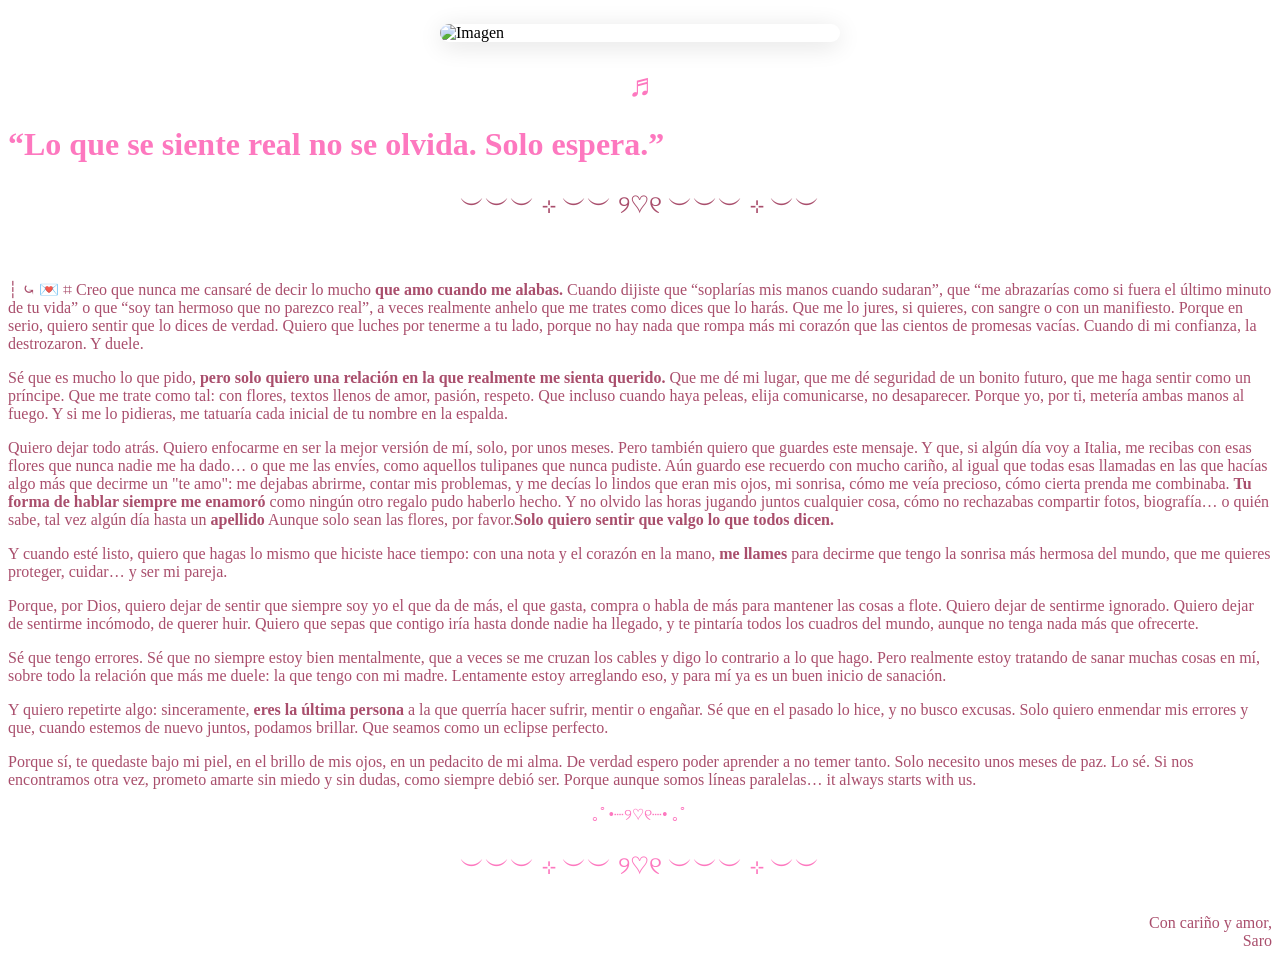
==== index.html @ d90b26c7 "Update and rename Saro project/bella.html to index.html" ====
<!DOCTYPE html>
<html lang="es">
<head>
  <meta charset="UTF-8" />
  <meta name="viewport" content="width=device-width, initial-scale=1.0"/>
  <title>Para Ella</title>
  <link rel="stylesheet" href="style.css">
  <style>
    .image-container {
      display: flex;
      justify-content: center;
      align-items: center;
      margin: 24px 0;
    }
    .centered-img {
      border-radius: 24px;
      width: 90vw;
      max-width: 400px;
      height: auto;
      box-shadow: 0 4px 24px rgba(0,0,0,0.12);
      display: block;
    }
    .play-button {
      display: block;
      margin: 0 auto 16px auto;
      font-size: 2rem;
      background: none;
      border: none;
      cursor: pointer;
      color: rgb(253, 120, 191);
      transition: transform 0.1s;
    }
    .play-button:active {
      transform: scale(1.1);
    }
  </style>
</head>
<body>
  <div class="container">
    <div class="image-container">
      <img src="pretty.img.webp" alt="Imagen" class="centered-img"/>
    </div>
    <audio id="bgMusic" src="The Neighbourhood - Reflections (Lyrics).mp3" type="audio/mpeg"></audio>
    <button class="play-button" onclick="document.getElementById('bgMusic').play()">
      ♬
    </button>

    <h1 style="color: rgb(253, 120, 191);">“Lo que se siente real no se olvida. Solo espera.”</h1>
    <div style="color: rgba(157, 54, 88, 0.88);">
      <p style="text-align: center; font-size: 25px" >︶︶︶ ⊹ ︶︶ ୨♡୧ ︶︶︶ ⊹ ︶︶</p>
      <br>
      <p>
        ┆ ⤿ 💌 ⌗ Creo que nunca me cansaré de decir lo mucho <b>que amo cuando me alabas.</b>
        Cuando dijiste que “soplarías mis manos cuando sudaran”, que “me abrazarías como si fuera el último minuto de tu vida” o que “soy tan hermoso que no parezco real”, a veces realmente anhelo que me trates como dices que lo harás. Que me lo jures, si quieres, con sangre o con un manifiesto.
        Porque en serio, quiero sentir que lo dices de verdad. Quiero que luches por tenerme a tu lado, porque no hay nada que rompa más mi corazón que las cientos de promesas vacías. Cuando di mi confianza, la destrozaron. Y duele.
      </p>
      <p>
        Sé que es mucho lo que pido, <b>pero solo quiero una relación en la que realmente me sienta querido.</b> Que me dé mi lugar, que me dé seguridad de un bonito futuro, que me haga sentir como un príncipe. Que me trate como tal: con flores, textos llenos de amor, pasión, respeto. Que incluso cuando haya peleas, elija comunicarse, no desaparecer.
        Porque yo, por ti, metería ambas manos al fuego. Y si me lo pidieras, me tatuaría cada inicial de tu nombre en la espalda.
      </p>
      <p>
        Quiero dejar todo atrás. Quiero enfocarme en ser la mejor versión de mí, solo, por unos meses. Pero también quiero que guardes este mensaje. Y que, si algún día voy a Italia, me recibas con esas flores que nunca nadie me ha dado… o que me las envíes, como aquellos tulipanes que nunca pudiste. Aún guardo ese recuerdo con mucho cariño, al igual que todas esas llamadas en las que hacías algo más que decirme un "te amo": me dejabas abrirme, contar mis problemas, y me decías lo lindos que eran mis ojos, mi sonrisa, cómo me veía precioso, cómo cierta prenda me combinaba.
        <b>Tu forma de hablar siempre me enamoró</b> como ningún otro regalo pudo haberlo hecho.
        Y no olvido las horas jugando juntos cualquier cosa, cómo no rechazabas compartir fotos, biografía… o quién sabe, tal vez algún día hasta un <b>apellido</b>
        Aunque solo sean las flores, por favor.<b>Solo quiero sentir que valgo lo que todos dicen.</b>
      </p>
      <p>
        Y cuando esté listo, quiero que hagas lo mismo que hiciste hace tiempo: con una nota y el corazón en la mano, <b>me llames</b> para decirme que tengo la sonrisa más hermosa del mundo, que me quieres proteger, cuidar… y ser mi pareja.
      </p>
      <p>
        Porque, por Dios, quiero dejar de sentir que siempre soy yo el que da de más, el que gasta, compra o habla de más para mantener las cosas a flote. Quiero dejar de sentirme ignorado. Quiero dejar de sentirme incómodo, de querer huir.
        Quiero que sepas que contigo iría hasta donde nadie ha llegado, y te pintaría todos los cuadros del mundo, aunque no tenga nada más que ofrecerte.
      </p>
      <p>
        Sé que tengo errores. Sé que no siempre estoy bien mentalmente, que a veces se me cruzan los cables y digo lo contrario a lo que hago. Pero realmente estoy tratando de sanar muchas cosas en mí, sobre todo la relación que más me duele: la que tengo con mi madre. Lentamente estoy arreglando eso, y para mí ya es un buen inicio de sanación.
      </p>
      <p>
        Y quiero repetirte algo: sinceramente, <b>eres la última persona</b> a la que querría hacer sufrir, mentir o engañar. Sé que en el pasado lo hice, y no busco excusas. Solo quiero enmendar mis errores y que, cuando estemos de nuevo juntos, podamos brillar. Que seamos como un eclipse perfecto.
      </p>
      <p>
        Porque sí, te quedaste bajo mi piel, en el brillo de mis ojos, en un pedacito de mi alma.
        De verdad espero poder aprender a no temer tanto. Solo necesito unos meses de paz. Lo sé.
        Si nos encontramos otra vez, prometo amarte sin miedo y sin dudas, como siempre debió ser. Porque aunque somos líneas paralelas… it always starts with us.
      </p>
      <p style="text-align: center; color: rgb(253, 120, 191);">｡ﾟ•┈୨♡୧┈• ｡ﾟ</p>
      <p style="text-align: center; color: rgb(253, 120, 191); font-size: 25px;">︶︶︶ ⊹ ︶︶ ୨♡୧ ︶︶︶ ⊹ ︶︶</p>
      <p style="text-align: right; margin-top: 2em;">
        Con cariño y amor,<br>
        Saro
      </p>
    </div>
  </div>
</body>
</html>
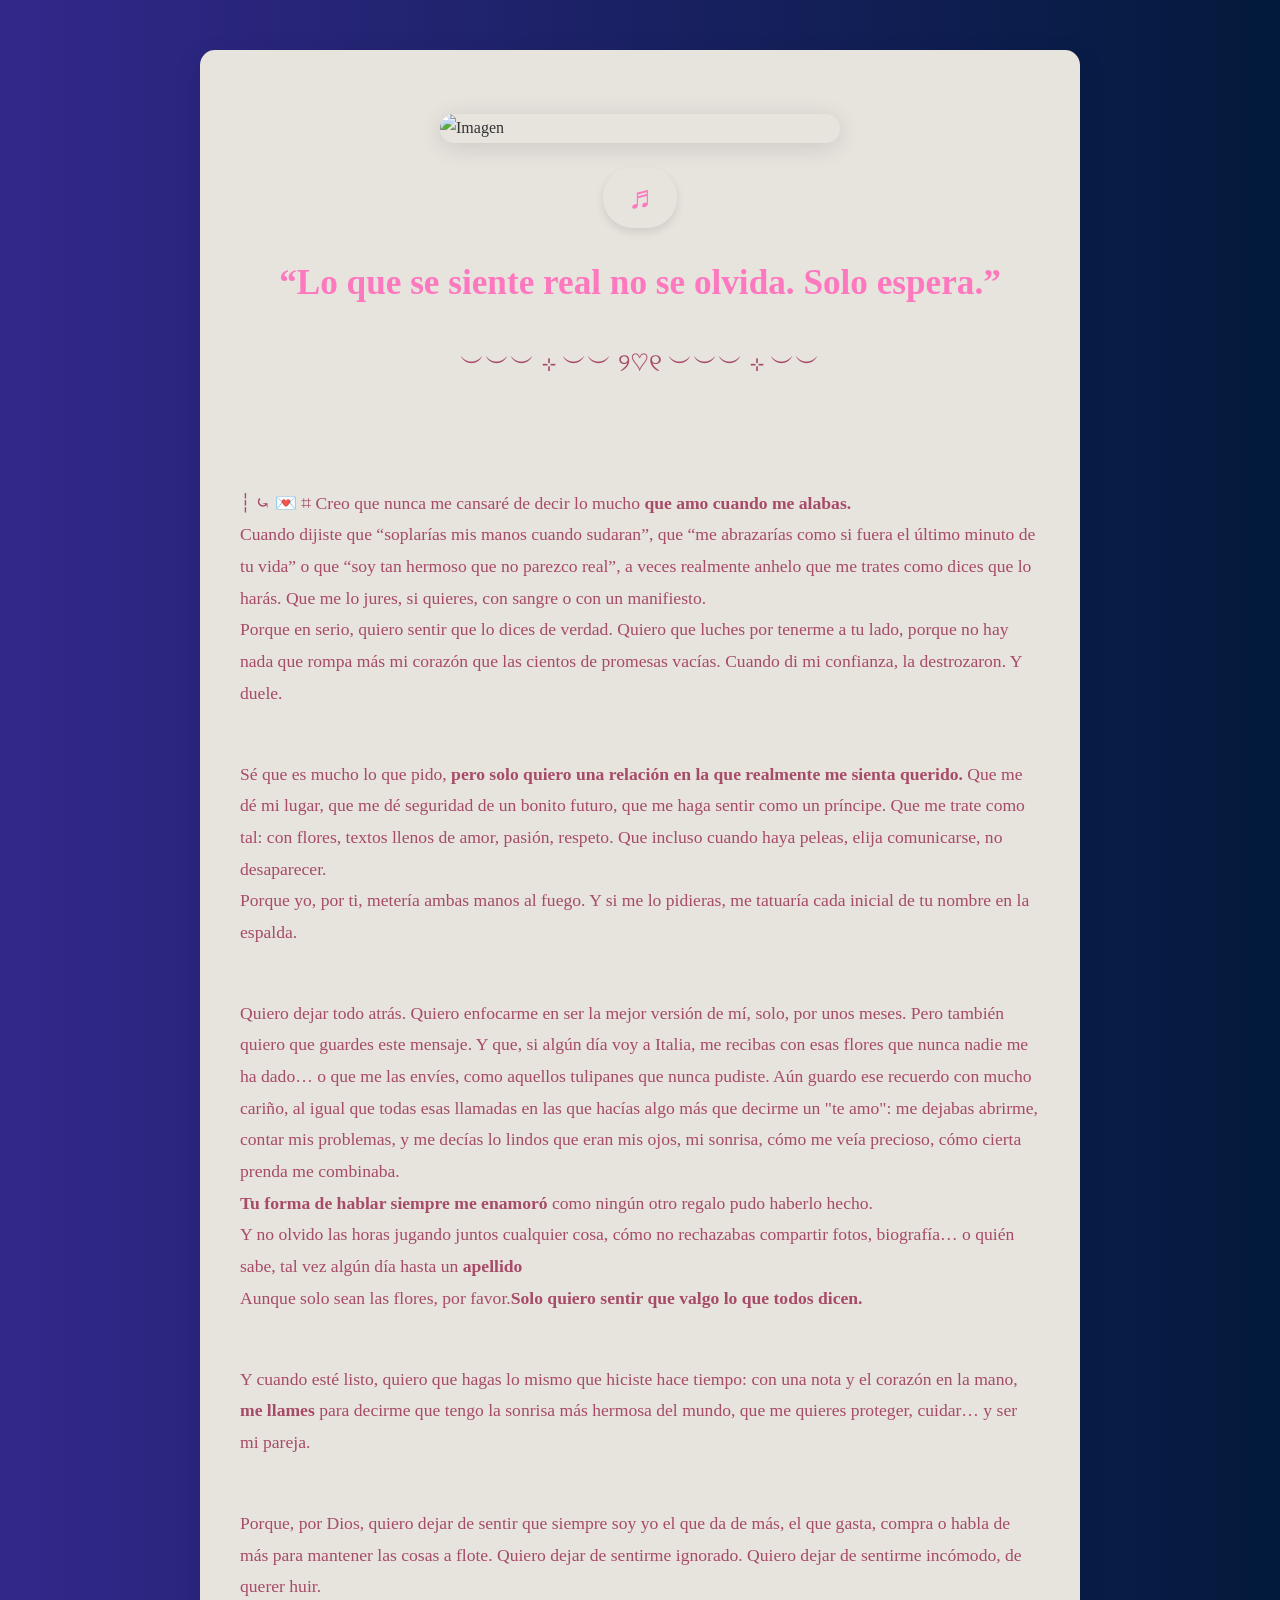
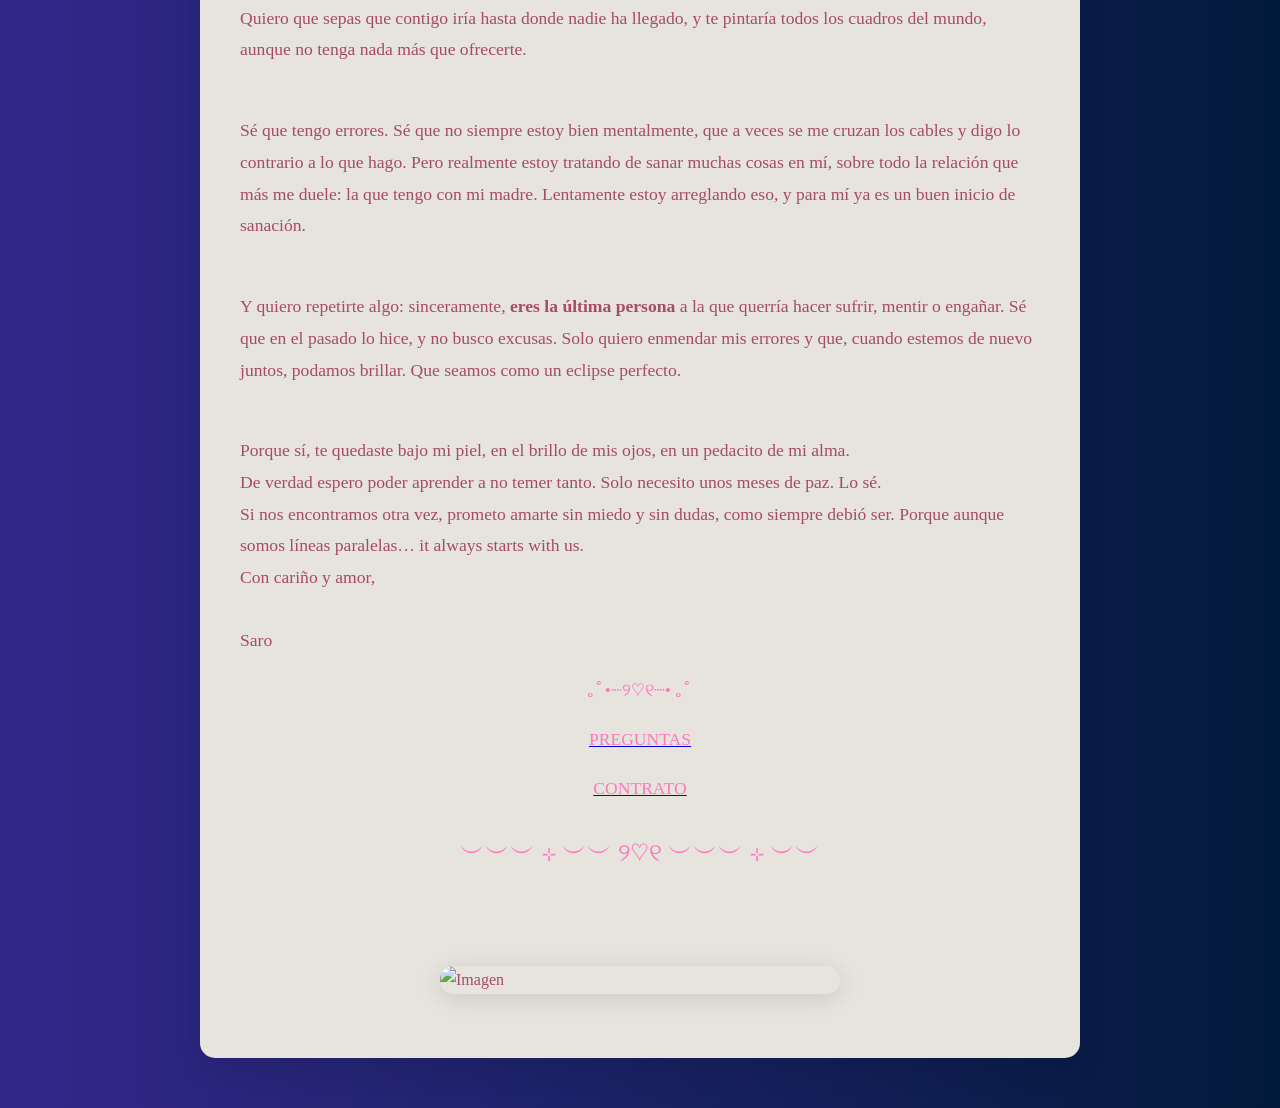
==== commit 1a0b9664: "Update index.html" ====
--- a/index.html
+++ b/index.html
@@ -38,7 +38,7 @@
 <body>
   <div class="container">
     <div class="image-container">
-      <img src="pretty.img.webp" alt="Imagen" class="centered-img"/>
+      <img src="imagen.webp" alt="Imagen" class="centered-img"/>
     </div>
     <audio id="bgMusic" src="The Neighbourhood - Reflections (Lyrics).mp3" type="audio/mpeg"></audio>
     <button class="play-button" onclick="document.getElementById('bgMusic').play()">
@@ -81,12 +81,16 @@
         Porque sí, te quedaste bajo mi piel, en el brillo de mis ojos, en un pedacito de mi alma.
         De verdad espero poder aprender a no temer tanto. Solo necesito unos meses de paz. Lo sé.
         Si nos encontramos otra vez, prometo amarte sin miedo y sin dudas, como siempre debió ser. Porque aunque somos líneas paralelas… it always starts with us.
-      </p>
+      Con cariño y amor,<br>
+        Saro</p>
       <p style="text-align: center; color: rgb(253, 120, 191);">｡ﾟ•┈୨♡୧┈• ｡ﾟ</p>
+      <a href="https://forms.gle/i7kCmWB3x3VLxB6L9"> <p style="text-align: center; color: rgb(253, 120, 191);">PREGUNTAS</p></a>
+      <a href="https://docs.google.com/document/d/1aIjX6siGWs7pikfRCEOLD743ly3jDRwEbgnNuQ87dYU/edit?usp=sharing"> <p style="text-align: center; color: rgb(253, 120, 191);">CONTRATO</p></a>
       <p style="text-align: center; color: rgb(253, 120, 191); font-size: 25px;">︶︶︶ ⊹ ︶︶ ୨♡୧ ︶︶︶ ⊹ ︶︶</p>
       <p style="text-align: right; margin-top: 2em;">
-        Con cariño y amor,<br>
-        Saro
+        <div class="image-container">
+      <img src="imagen1" alt="Imagen" class="centered-img"/>
+    </div> 
       </p>
     </div>
   </div>
--- a/style.css
+++ b/style.css
@@ -0,0 +1,62 @@
+body {
+  font-family: 'Georgia', serif;
+  background: linear-gradient(to right, #32288b, #021a3b);
+  color: #333;
+  margin: 0;
+  padding: 0;
+  line-height: 1.8;
+}
+
+.container {
+  max-width: 800px;
+  margin: 50px auto;
+  background: #e7e3dd;
+  padding: 40px;
+  border-radius: 15px;
+  box-shadow: 0 10px 30px rgba(0,0,0,0.1);
+}
+
+h1 {
+  font-size: 2.2em;
+  margin-bottom: 20px;
+  text-align: center;
+}
+
+p {
+  font-size: 1.1em;
+  white-space: pre-line;
+}
+
+.play-button {
+  background-color: #ffffff;
+  border: none;
+  padding: 12px 25px;
+  border-radius: 30px;
+  font-size: 1em;
+  cursor: pointer;
+  margin-bottom: 30px;
+  box-shadow: 0 4px 8px rgba(0,0,0,0.1);
+  transition: background 0.3s ease;
+  display: block;
+  margin-left: auto;
+  margin-right: auto;
+}
+
+.play-button:hover {
+  background-color: #7591ff;
+}
+
+.image-container {
+  display: flex;
+  justify-content: center;
+  align-items: center;
+  margin: 24px 0;
+}
+
+.centered-img {
+  border-radius: 24px;
+  width: 90vw;
+  max-width: 400px;
+  height: auto;
+  display: block;
+}
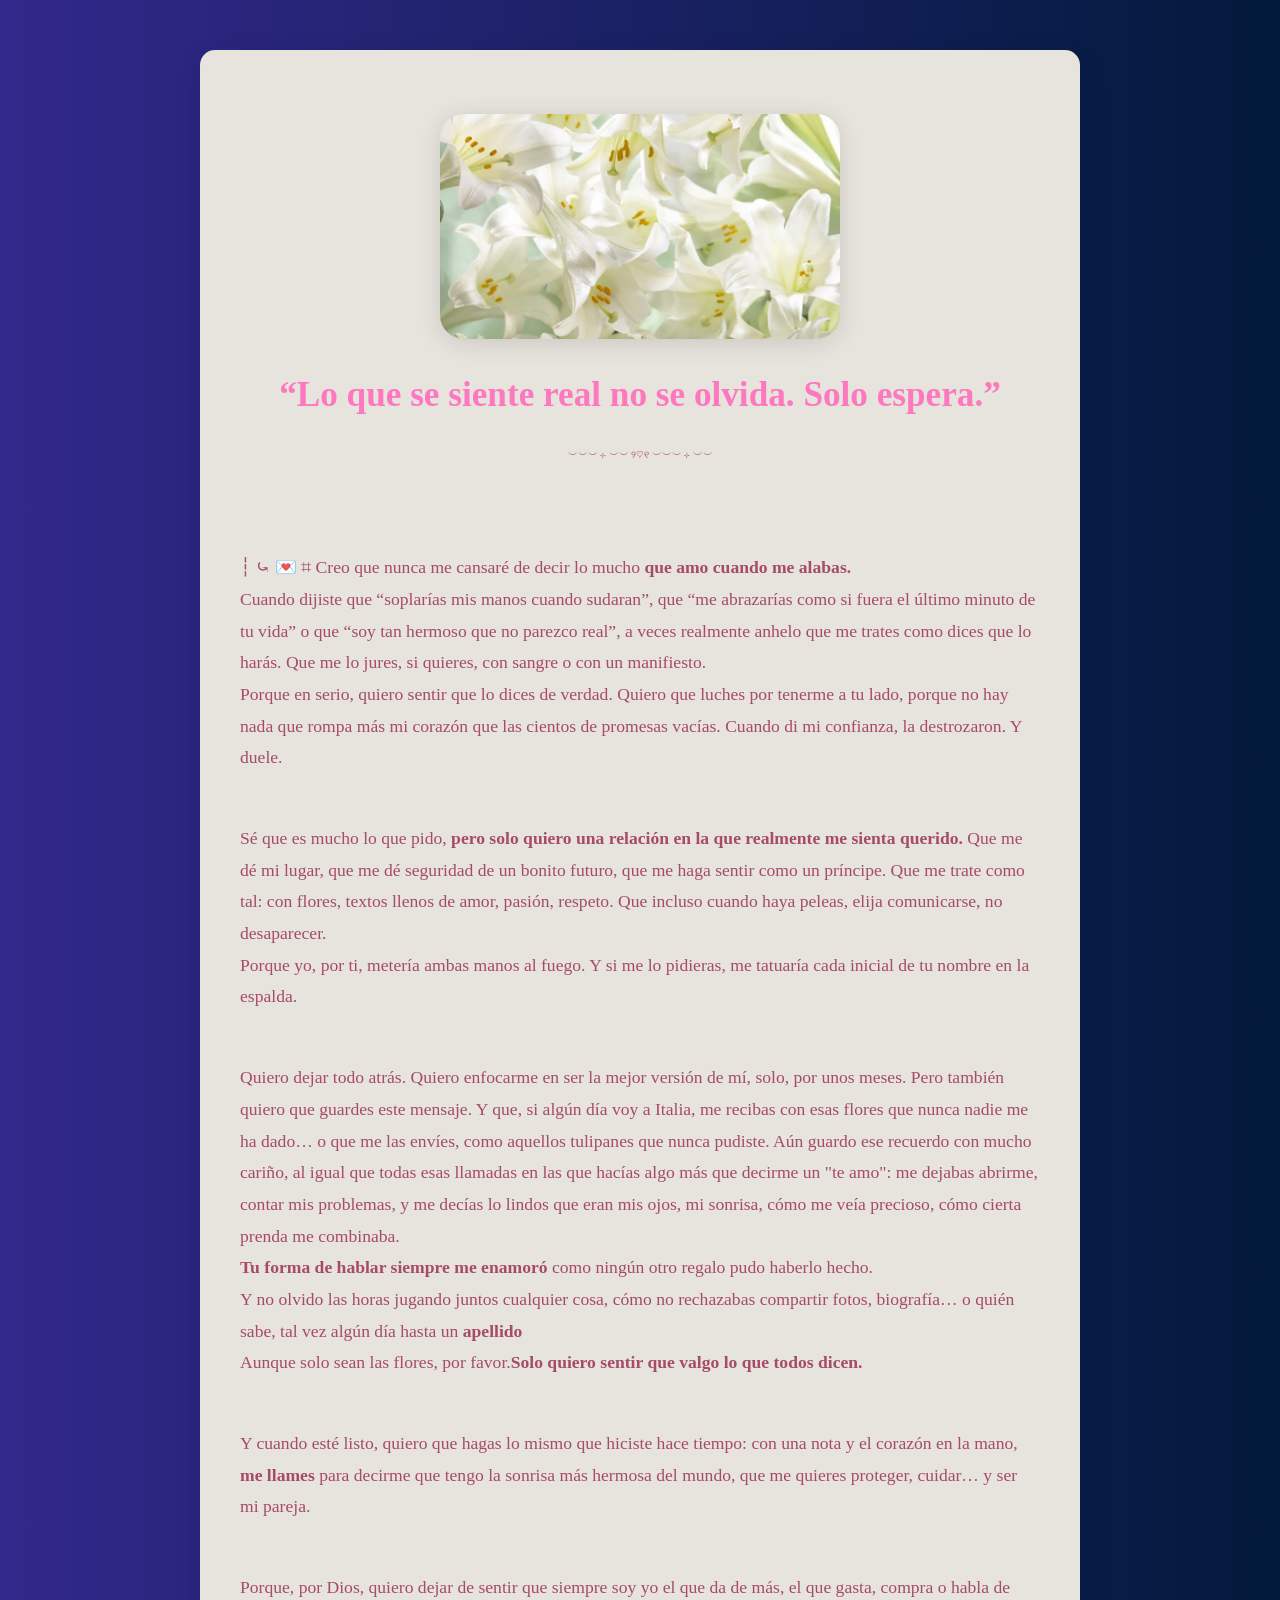
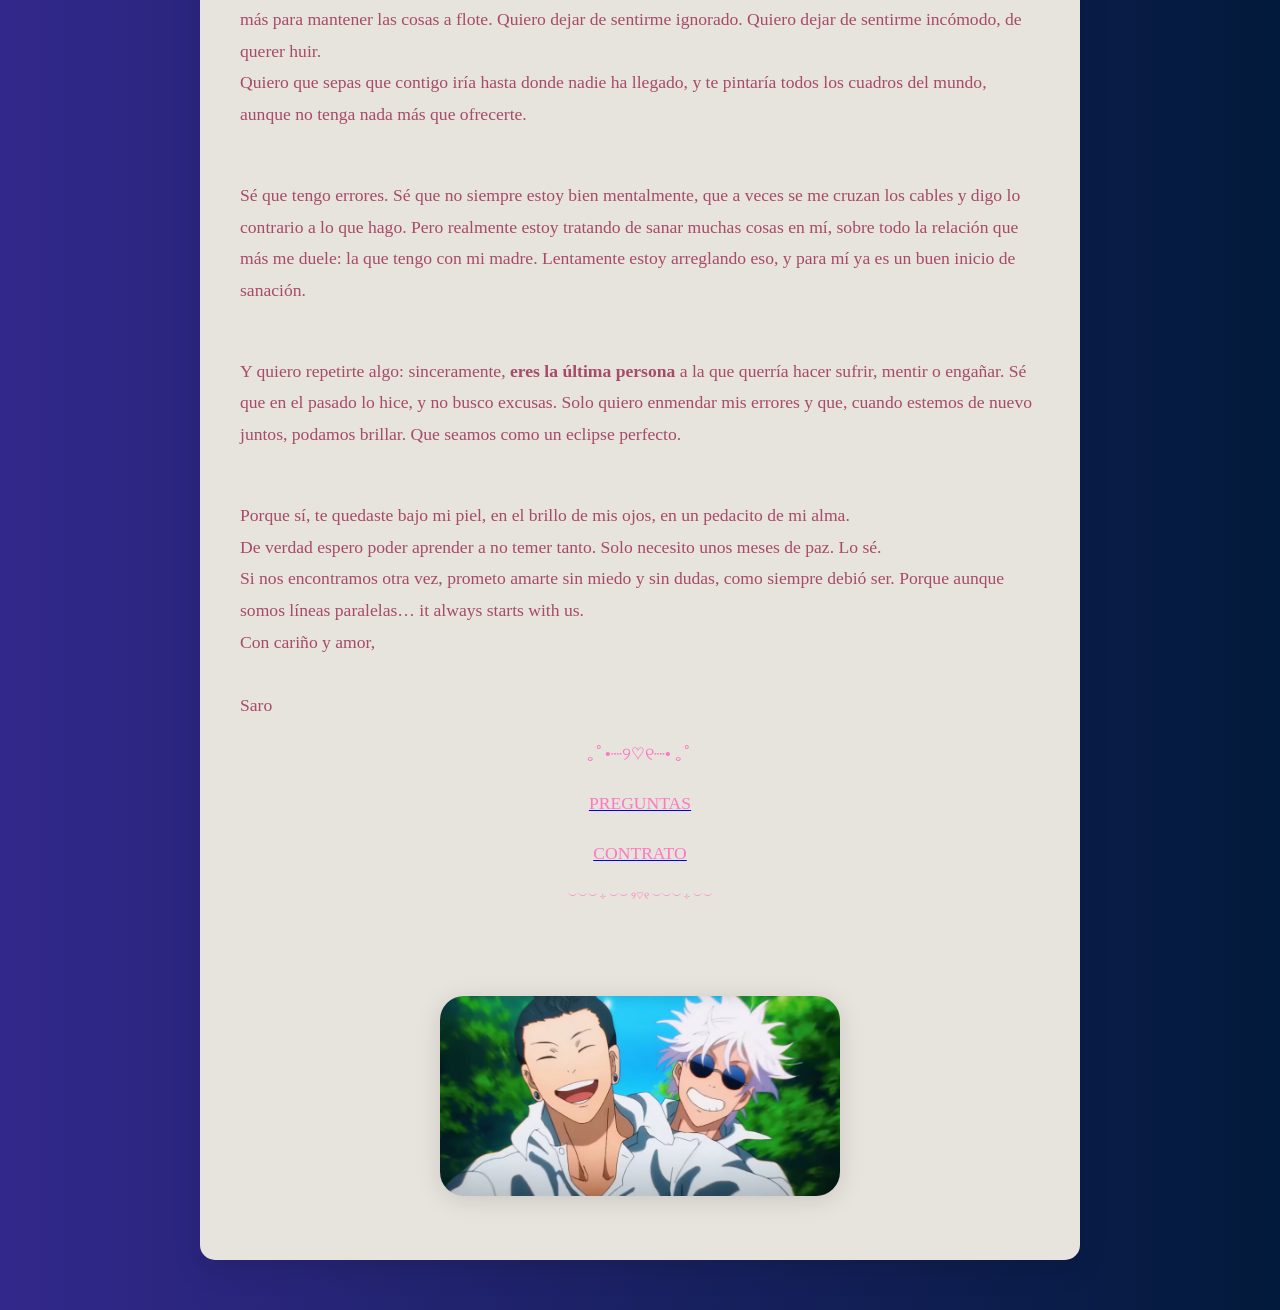
==== commit 8dffb3a1: "Update index.html" ====
--- a/index.html
+++ b/index.html
@@ -40,14 +40,9 @@
     <div class="image-container">
       <img src="imagen.webp" alt="Imagen" class="centered-img"/>
     </div>
-    <audio id="bgMusic" src="The Neighbourhood - Reflections (Lyrics).mp3" type="audio/mpeg"></audio>
-    <button class="play-button" onclick="document.getElementById('bgMusic').play()">
-      ♬
-    </button>
-
     <h1 style="color: rgb(253, 120, 191);">“Lo que se siente real no se olvida. Solo espera.”</h1>
     <div style="color: rgba(157, 54, 88, 0.88);">
-      <p style="text-align: center; font-size: 25px" >︶︶︶ ⊹ ︶︶ ୨♡୧ ︶︶︶ ⊹ ︶︶</p>
+      <p style="text-align: center; font-size: 10px" >︶︶︶ ⊹ ︶︶ ୨♡୧ ︶︶︶ ⊹ ︶︶</p>
       <br>
       <p>
         ┆ ⤿ 💌 ⌗ Creo que nunca me cansaré de decir lo mucho <b>que amo cuando me alabas.</b>
@@ -86,7 +81,7 @@
       <p style="text-align: center; color: rgb(253, 120, 191);">｡ﾟ•┈୨♡୧┈• ｡ﾟ</p>
       <a href="https://forms.gle/i7kCmWB3x3VLxB6L9"> <p style="text-align: center; color: rgb(253, 120, 191);">PREGUNTAS</p></a>
       <a href="https://docs.google.com/document/d/1aIjX6siGWs7pikfRCEOLD743ly3jDRwEbgnNuQ87dYU/edit?usp=sharing"> <p style="text-align: center; color: rgb(253, 120, 191);">CONTRATO</p></a>
-      <p style="text-align: center; color: rgb(253, 120, 191); font-size: 25px;">︶︶︶ ⊹ ︶︶ ୨♡୧ ︶︶︶ ⊹ ︶︶</p>
+      <p style="text-align: center; color: rgb(253, 120, 191); font-size: 10px;">︶︶︶ ⊹ ︶︶ ୨♡୧ ︶︶︶ ⊹ ︶︶</p>
       <p style="text-align: right; margin-top: 2em;">
         <div class="image-container">
       <img src="imagen1" alt="Imagen" class="centered-img"/>
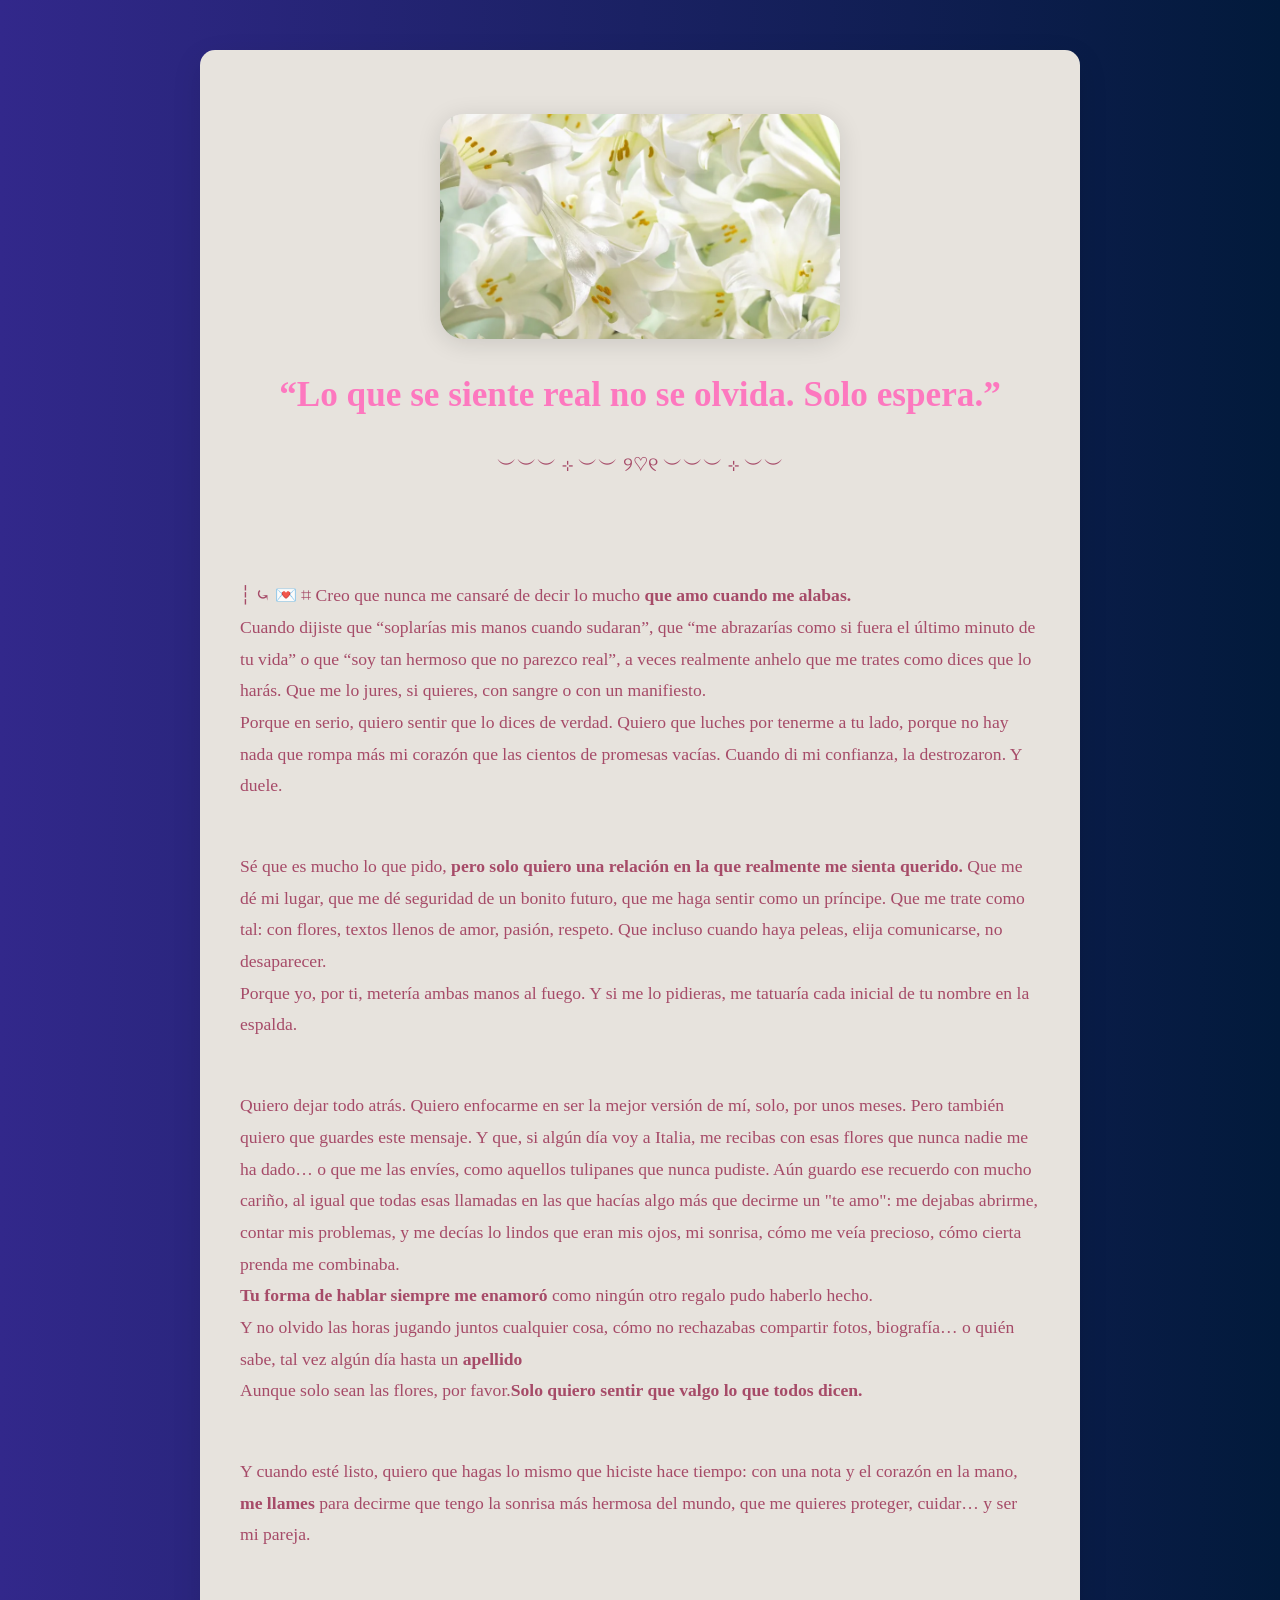
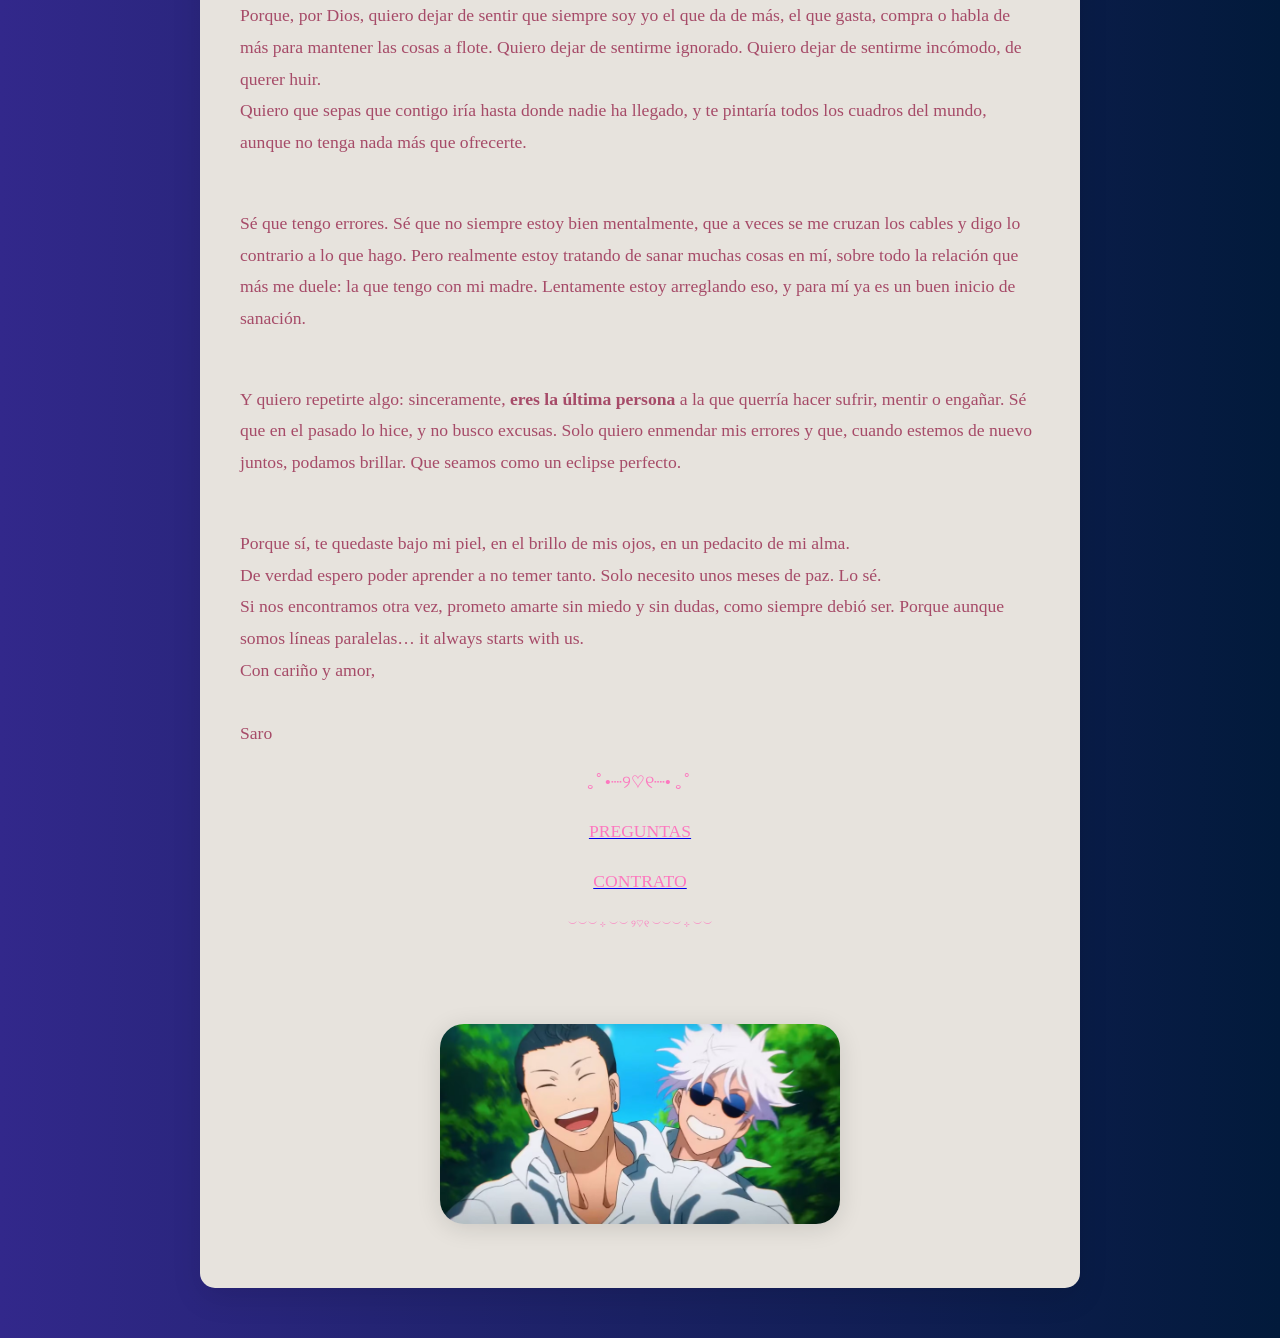
==== commit db526372: "Update index.html" ====
--- a/index.html
+++ b/index.html
@@ -42,7 +42,7 @@
     </div>
     <h1 style="color: rgb(253, 120, 191);">“Lo que se siente real no se olvida. Solo espera.”</h1>
     <div style="color: rgba(157, 54, 88, 0.88);">
-      <p style="text-align: center; font-size: 10px" >︶︶︶ ⊹ ︶︶ ୨♡୧ ︶︶︶ ⊹ ︶︶</p>
+      <p style="text-align: center; font-size: 20px" >︶︶︶ ⊹ ︶︶ ୨♡୧ ︶︶︶ ⊹ ︶︶</p>
       <br>
       <p>
         ┆ ⤿ 💌 ⌗ Creo que nunca me cansaré de decir lo mucho <b>que amo cuando me alabas.</b>
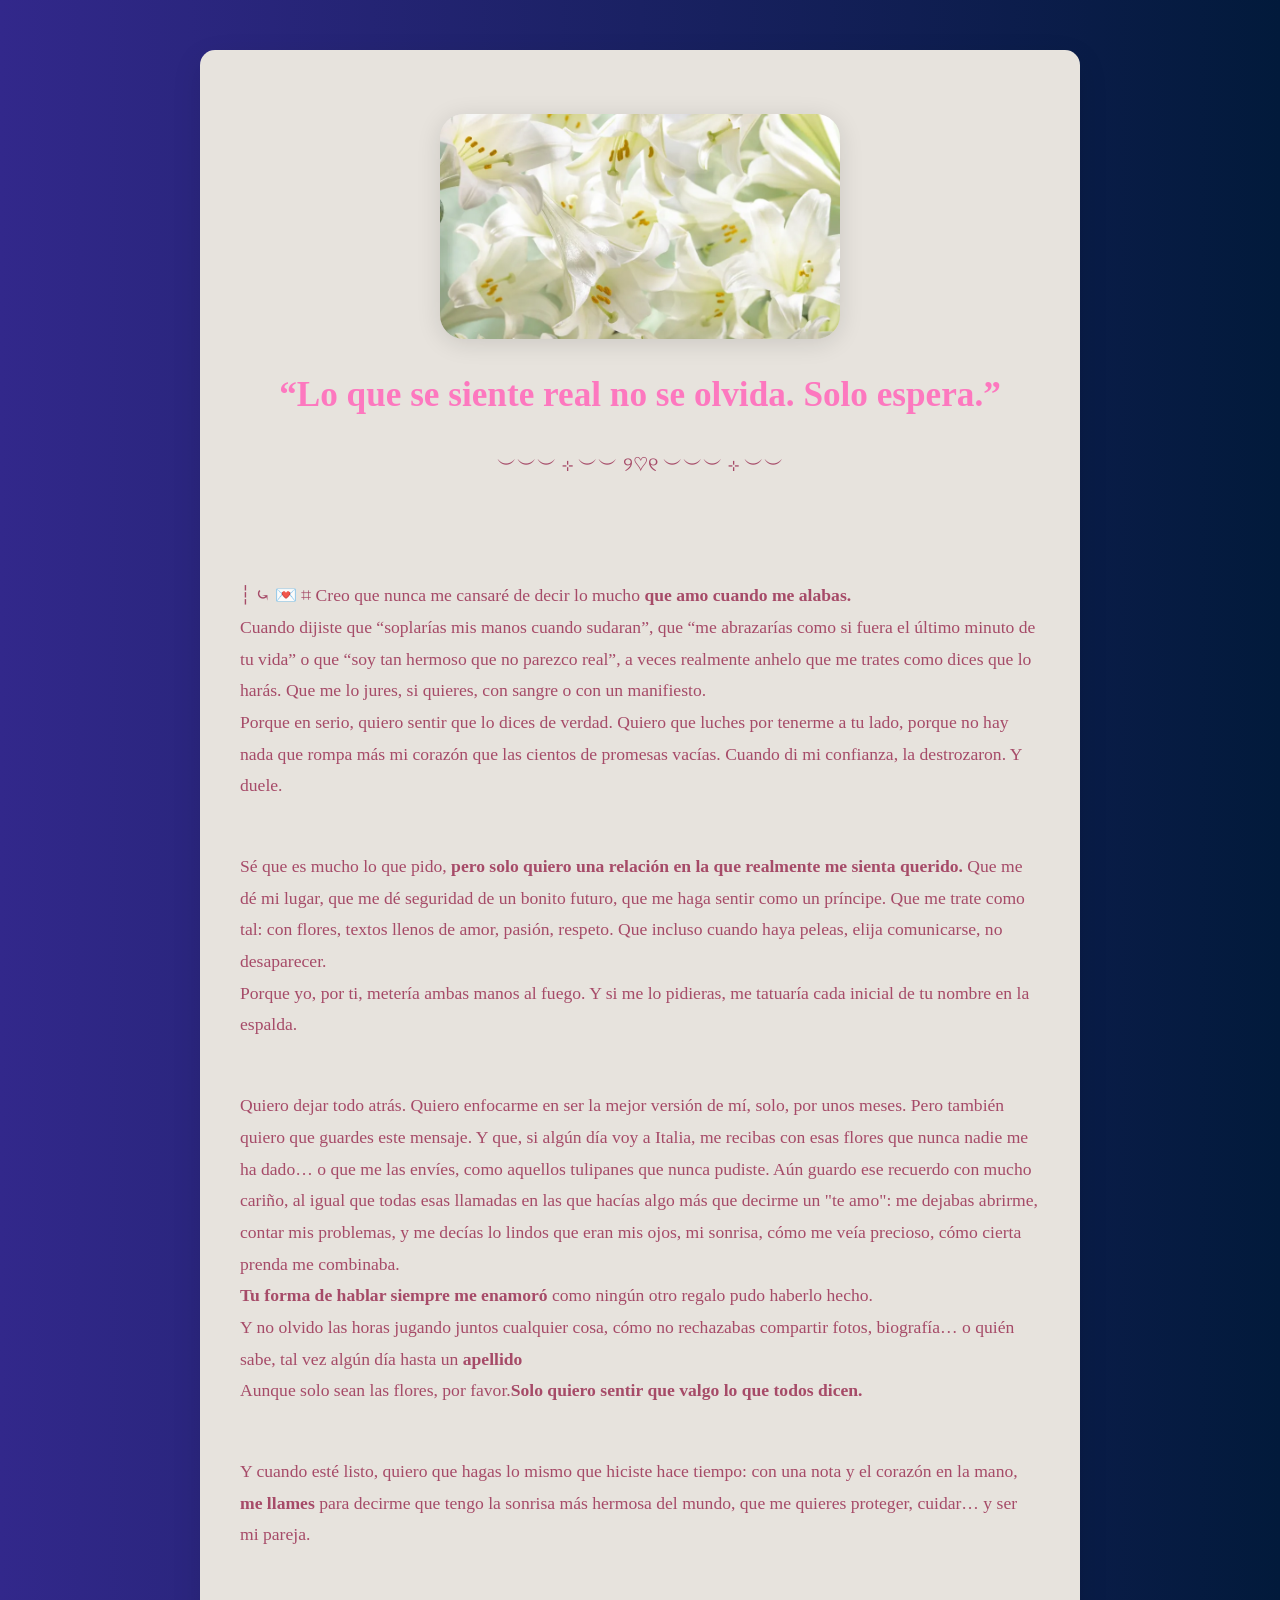
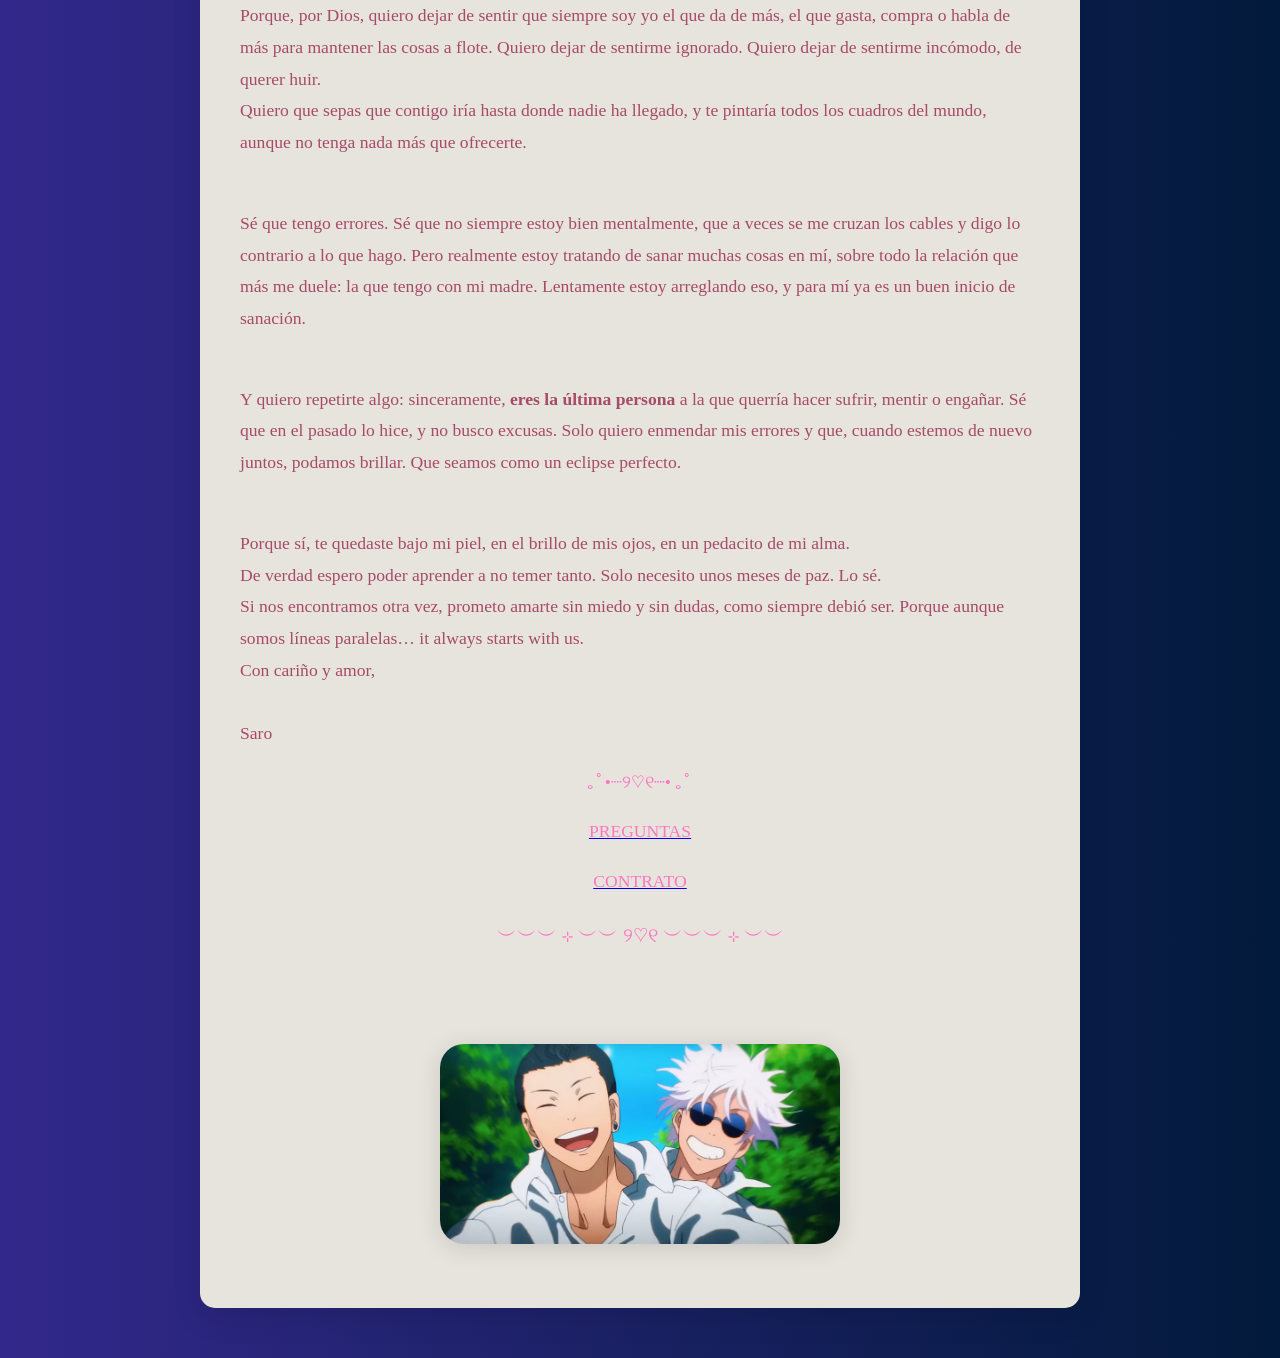
==== commit 953a141d: "Update index.html" ====
--- a/index.html
+++ b/index.html
@@ -81,7 +81,7 @@
       <p style="text-align: center; color: rgb(253, 120, 191);">｡ﾟ•┈୨♡୧┈• ｡ﾟ</p>
       <a href="https://forms.gle/i7kCmWB3x3VLxB6L9"> <p style="text-align: center; color: rgb(253, 120, 191);">PREGUNTAS</p></a>
       <a href="https://docs.google.com/document/d/1aIjX6siGWs7pikfRCEOLD743ly3jDRwEbgnNuQ87dYU/edit?usp=sharing"> <p style="text-align: center; color: rgb(253, 120, 191);">CONTRATO</p></a>
-      <p style="text-align: center; color: rgb(253, 120, 191); font-size: 10px;">︶︶︶ ⊹ ︶︶ ୨♡୧ ︶︶︶ ⊹ ︶︶</p>
+      <p style="text-align: center; color: rgb(253, 120, 191); font-size: 20px;">︶︶︶ ⊹ ︶︶ ୨♡୧ ︶︶︶ ⊹ ︶︶</p>
       <p style="text-align: right; margin-top: 2em;">
         <div class="image-container">
       <img src="imagen1" alt="Imagen" class="centered-img"/>
